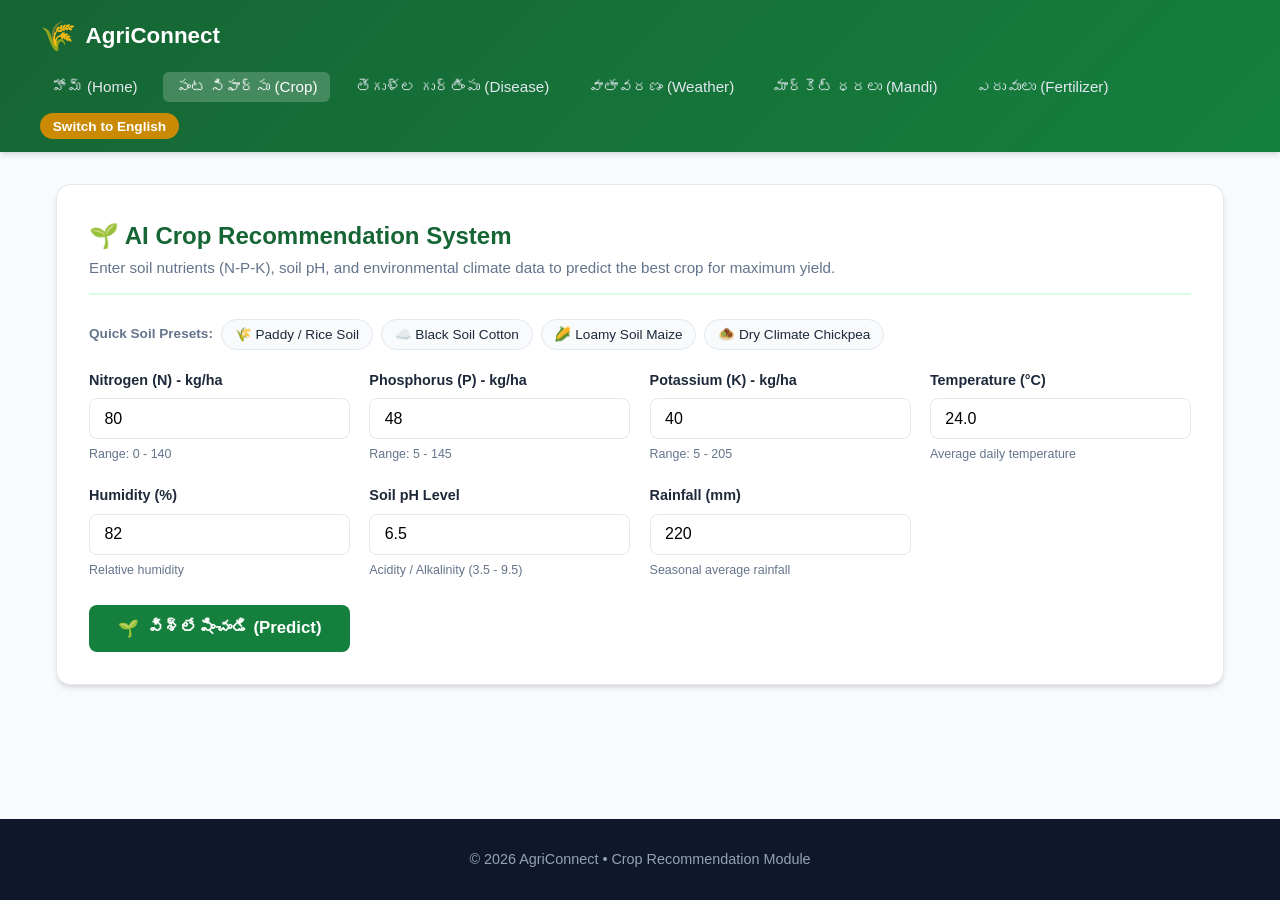
==== templates/crop.html @ aa515c9d "AgriConnect: AI-Based Agriculture Support System" ====
<!DOCTYPE html>
<html lang="en">
<head>
    <meta charset="UTF-8">
    <meta name="viewport" content="width=device-width, initial-scale=1.0">
    <title>Crop Recommendation - AgriConnect</title>
    <link rel="stylesheet" href="/static/css/style.css">
</head>
<body>
    <nav class="navbar">
        <div class="nav-container">
            <a href="/" class="brand">
                <span class="brand-icon">🌾</span>
                <span>AgriConnect</span>
            </a>
            <ul class="nav-links">
                <li><a href="/" data-i18n="nav_home">Home</a></li>
                <li><a href="/crop" class="active" data-i18n="nav_crop">Crop Recommendation</a></li>
                <li><a href="/disease" data-i18n="nav_disease">Disease Detection</a></li>
                <li><a href="/weather" data-i18n="nav_weather">Weather Alerts</a></li>
                <li><a href="/market" data-i18n="nav_market">Market Prices</a></li>
                <li><a href="/fertilizer" data-i18n="nav_fertilizer">Fertilizer</a></li>
                <li><button class="lang-btn" id="langToggleBtn" onclick="toggleLanguage()">Switch to English</button></li>
            </ul>
        </div>
    </nav>

    <main class="main-content">
        <div class="app-card">
            <div class="section-header">
                <h2>🌱 AI Crop Recommendation System</h2>
                <p style="color: var(--text-muted); font-size: 0.95rem;">Enter soil nutrients (N-P-K), soil pH, and environmental climate data to predict the best crop for maximum yield.</p>
            </div>

            <!-- Quick Presets -->
            <div class="preset-container">
                <span style="font-weight: 600; font-size: 0.85rem; color: var(--text-muted);">Quick Soil Presets:</span>
                <button type="button" class="btn-preset" onclick="applyPreset('rice')">🌾 Paddy / Rice Soil</button>
                <button type="button" class="btn-preset" onclick="applyPreset('cotton')">☁️ Black Soil Cotton</button>
                <button type="button" class="btn-preset" onclick="applyPreset('maize')">🌽 Loamy Soil Maize</button>
                <button type="button" class="btn-preset" onclick="applyPreset('chickpea')">🧆 Dry Climate Chickpea</button>
            </div>

            <form onsubmit="submitCropForm(event)">
                <div class="form-grid">
                    <div class="form-group">
                        <label for="nitrogen">Nitrogen (N) - kg/ha</label>
                        <input type="number" step="any" id="nitrogen" class="form-control" placeholder="e.g. 80" value="80" required>
                        <span class="form-helper">Range: 0 - 140</span>
                    </div>

                    <div class="form-group">
                        <label for="phosphorus">Phosphorus (P) - kg/ha</label>
                        <input type="number" step="any" id="phosphorus" class="form-control" placeholder="e.g. 48" value="48" required>
                        <span class="form-helper">Range: 5 - 145</span>
                    </div>

                    <div class="form-group">
                        <label for="potassium">Potassium (K) - kg/ha</label>
                        <input type="number" step="any" id="potassium" class="form-control" placeholder="e.g. 40" value="40" required>
                        <span class="form-helper">Range: 5 - 205</span>
                    </div>

                    <div class="form-group">
                        <label for="temperature">Temperature (°C)</label>
                        <input type="number" step="any" id="temperature" class="form-control" placeholder="e.g. 25.0" value="24.0" required>
                        <span class="form-helper">Average daily temperature</span>
                    </div>

                    <div class="form-group">
                        <label for="humidity">Humidity (%)</label>
                        <input type="number" step="any" id="humidity" class="form-control" placeholder="e.g. 80" value="82" required>
                        <span class="form-helper">Relative humidity</span>
                    </div>

                    <div class="form-group">
                        <label for="ph">Soil pH Level</label>
                        <input type="number" step="any" id="ph" class="form-control" placeholder="e.g. 6.5" value="6.5" required>
                        <span class="form-helper">Acidity / Alkalinity (3.5 - 9.5)</span>
                    </div>

                    <div class="form-group">
                        <label for="rainfall">Rainfall (mm)</label>
                        <input type="number" step="any" id="rainfall" class="form-control" placeholder="e.g. 200" value="220" required>
                        <span class="form-helper">Seasonal average rainfall</span>
                    </div>
                </div>

                <button type="submit" id="cropSubmitBtn" class="btn-primary">
                    🌱 <span data-i18n="btn_predict">విశ్లేషించండి (Predict)</span>
                </button>
            </form>

            <!-- Results Section -->
            <div id="cropResult" class="result-box">
                <div class="result-header">
                    <div id="resCropIcon" class="result-icon">🌾</div>
                    <div>
                        <div id="resCropName" class="result-title">Rice - వరి (Rice)</div>
                        <span id="resConfidence" class="badge badge-success">Accuracy: 95%</span>
                    </div>
                </div>

                <div style="display: grid; grid-template-columns: repeat(auto-fit, minmax(200px, 1fr)); gap: 1rem; margin-top: 1rem; background: white; padding: 1.2rem; border-radius: 10px;">
                    <div>
                        <strong>Recommended Season:</strong>
                        <p id="resSeason" style="color: var(--primary);">Kharif / Rabi</p>
                    </div>
                    <div>
                        <strong>Water Requirement:</strong>
                        <p id="resWater" style="color: var(--primary);">High</p>
                    </div>
                    <div>
                        <strong>Ideal Soil Type:</strong>
                        <p id="resSoil" style="color: var(--primary);">Clayey / Alluvial</p>
                    </div>
                </div>

                <div style="margin-top: 1.2rem;">
                    <strong>Alternative Viable Crops:</strong>
                    <div id="resAlternatives" style="margin-top: 0.4rem;"></div>
                </div>
            </div>
        </div>
    </main>

    <footer>
        <p>&copy; 2026 AgriConnect &bull; Crop Recommendation Module</p>
    </footer>

    <script src="/static/js/main.js"></script>
</body>
</html>
---- static/css/style.css ----
:root {
    --primary: #15803d;
    --primary-dark: #166534;
    --primary-light: #dcfce7;
    --accent: #ca8a04;
    --accent-light: #fef08a;
    --text-dark: #1e293b;
    --text-muted: #64748b;
    --bg-light: #f8fafc;
    --card-bg: #ffffff;
    --border-color: #e2e8f0;
    --danger: #dc2626;
    --warning: #f59e0b;
    --success: #16a34a;
    --info: #0284c7;
    --shadow-sm: 0 1px 3px rgba(0,0,0,0.08);
    --shadow-md: 0 4px 6px -1px rgba(0,0,0,0.1), 0 2px 4px -2px rgba(0,0,0,0.1);
    --shadow-lg: 0 10px 15px -3px rgba(0,0,0,0.1), 0 4px 6px -4px rgba(0,0,0,0.1);
}

* {
    margin: 0;
    padding: 0;
    box-sizing: border-box;
    font-family: -apple-system, BlinkMacSystemFont, "Segoe UI", Roboto, "Helvetica Neue", Arial, sans-serif;
}

body {
    background-color: var(--bg-light);
    color: var(--text-dark);
    line-height: 1.6;
    min-height: 100vh;
    display: flex;
    flex-direction: column;
}

/* Navbar */
.navbar {
    background: linear-gradient(135deg, #166534, #15803d);
    color: white;
    padding: 0.8rem 1.5rem;
    position: sticky;
    top: 0;
    z-index: 100;
    box-shadow: var(--shadow-md);
}

.nav-container {
    max-width: 1200px;
    margin: 0 auto;
    display: flex;
    justify-content: space-between;
    align-items: center;
    flex-wrap: wrap;
    gap: 1rem;
}

.brand {
    display: flex;
    align-items: center;
    gap: 0.6rem;
    text-decoration: none;
    color: white;
    font-size: 1.4rem;
    font-weight: 700;
}

.brand-icon {
    font-size: 1.8rem;
}

.nav-links {
    display: flex;
    gap: 0.8rem;
    align-items: center;
    list-style: none;
    flex-wrap: wrap;
}

.nav-links a {
    color: #e2e8f0;
    text-decoration: none;
    font-weight: 500;
    font-size: 0.95rem;
    padding: 0.4rem 0.8rem;
    border-radius: 6px;
    transition: all 0.2s;
}

.nav-links a:hover, .nav-links a.active {
    background: rgba(255, 255, 255, 0.2);
    color: white;
}

.lang-btn {
    background: var(--accent);
    color: #fff;
    border: none;
    padding: 0.35rem 0.8rem;
    border-radius: 20px;
    font-weight: 600;
    cursor: pointer;
    font-size: 0.85rem;
    display: flex;
    align-items: center;
    gap: 0.4rem;
    transition: 0.2s;
}

.lang-btn:hover {
    background: #b45309;
}

/* Container */
.main-content {
    max-width: 1200px;
    margin: 2rem auto;
    padding: 0 1rem;
    flex: 1;
    width: 100%;
}

/* Hero Section */
.hero {
    background: linear-gradient(135deg, rgba(22, 101, 52, 0.95), rgba(21, 128, 61, 0.85)), url('https://images.unsplash.com/photo-1500382017468-9049fed747ef?auto=format&fit=crop&w=1200&q=80') center/cover;
    color: white;
    padding: 3rem 2rem;
    border-radius: 16px;
    text-align: center;
    margin-bottom: 2.5rem;
    box-shadow: var(--shadow-lg);
}

.hero h1 {
    font-size: 2.4rem;
    margin-bottom: 0.8rem;
}

.hero p {
    font-size: 1.15rem;
    max-width: 750px;
    margin: 0 auto 1.5rem auto;
    opacity: 0.95;
}

.hero-stats {
    display: flex;
    justify-content: center;
    gap: 2rem;
    flex-wrap: wrap;
    margin-top: 2rem;
}

.stat-item {
    background: rgba(255, 255, 255, 0.15);
    backdrop-filter: blur(4px);
    padding: 0.8rem 1.4rem;
    border-radius: 12px;
}

.stat-num {
    font-size: 1.6rem;
    font-weight: 700;
    color: var(--accent-light);
}

.stat-label {
    font-size: 0.85rem;
}

/* Feature Cards Grid */
.cards-grid {
    display: grid;
    grid-template-columns: repeat(auto-fit, minmax(280px, 1fr));
    gap: 1.5rem;
    margin-bottom: 2.5rem;
}

.feature-card {
    background: var(--card-bg);
    border: 1px solid var(--border-color);
    border-radius: 14px;
    padding: 1.8rem;
    transition: transform 0.25s, box-shadow 0.25s;
    display: flex;
    flex-direction: column;
    justify-content: space-between;
    box-shadow: var(--shadow-sm);
    text-decoration: none;
    color: inherit;
}

.feature-card:hover {
    transform: translateY(-5px);
    box-shadow: var(--shadow-lg);
    border-color: var(--primary);
}

.card-icon {
    font-size: 2.5rem;
    margin-bottom: 1rem;
    display: inline-block;
}

.card-title {
    font-size: 1.3rem;
    color: var(--primary-dark);
    margin-bottom: 0.6rem;
}

.card-desc {
    color: var(--text-muted);
    font-size: 0.95rem;
    margin-bottom: 1.2rem;
    flex: 1;
}

.card-link {
    color: var(--primary);
    font-weight: 600;
    display: flex;
    align-items: center;
    gap: 0.4rem;
}

/* Forms & Inputs */
.app-card {
    background: var(--card-bg);
    border-radius: 14px;
    padding: 2rem;
    border: 1px solid var(--border-color);
    box-shadow: var(--shadow-md);
    margin-bottom: 2rem;
}

.section-header {
    border-bottom: 2px solid var(--primary-light);
    padding-bottom: 0.8rem;
    margin-bottom: 1.5rem;
}

.section-header h2 {
    color: var(--primary-dark);
    display: flex;
    align-items: center;
    gap: 0.6rem;
    font-size: 1.5rem;
}

.form-grid {
    display: grid;
    grid-template-columns: repeat(auto-fit, minmax(220px, 1fr));
    gap: 1.2rem;
    margin-bottom: 1.5rem;
}

.form-group {
    display: flex;
    flex-direction: column;
    gap: 0.4rem;
}

.form-group label {
    font-weight: 600;
    font-size: 0.9rem;
    color: var(--text-dark);
}

.form-control {
    padding: 0.65rem 0.9rem;
    border: 1px solid var(--border-color);
    border-radius: 8px;
    font-size: 1rem;
    transition: border-color 0.2s, box-shadow 0.2s;
    background: #fff;
}

.form-control:focus {
    outline: none;
    border-color: var(--primary);
    box-shadow: 0 0 0 3px rgba(21, 128, 61, 0.2);
}

.form-helper {
    font-size: 0.78rem;
    color: var(--text-muted);
}

.btn-primary {
    background: var(--primary);
    color: white;
    padding: 0.8rem 1.8rem;
    border: none;
    border-radius: 8px;
    font-size: 1.05rem;
    font-weight: 600;
    cursor: pointer;
    transition: background 0.2s, transform 0.1s;
    display: inline-flex;
    align-items: center;
    justify-content: center;
    gap: 0.5rem;
}

.btn-primary:hover {
    background: var(--primary-dark);
}

.btn-primary:active {
    transform: scale(0.98);
}

.btn-preset {
    background: var(--bg-light);
    border: 1px solid var(--border-color);
    padding: 0.4rem 0.8rem;
    border-radius: 20px;
    font-size: 0.85rem;
    cursor: pointer;
    transition: 0.2s;
    color: var(--text-dark);
}

.btn-preset:hover {
    background: var(--primary-light);
    border-color: var(--primary);
    color: var(--primary-dark);
}

.preset-container {
    display: flex;
    gap: 0.5rem;
    flex-wrap: wrap;
    margin-bottom: 1.2rem;
    align-items: center;
}

/* Result Box */
.result-box {
    margin-top: 1.5rem;
    padding: 1.5rem;
    border-radius: 12px;
    background: #f0fdf4;
    border: 1px solid #bbf7d0;
    display: none;
}

.result-box.active {
    display: block;
    animation: fadeIn 0.3s ease;
}

@keyframes fadeIn {
    from { opacity: 0; transform: translateY(8px); }
    to { opacity: 1; transform: translateY(0); }
}

.result-header {
    display: flex;
    align-items: center;
    gap: 1rem;
    margin-bottom: 1rem;
}

.result-icon {
    font-size: 3rem;
    background: white;
    width: 65px;
    height: 65px;
    display: flex;
    align-items: center;
    justify-content: center;
    border-radius: 50%;
    box-shadow: var(--shadow-sm);
}

.result-title {
    font-size: 1.6rem;
    color: var(--primary-dark);
    font-weight: 700;
}

.badge {
    display: inline-block;
    padding: 0.25rem 0.6rem;
    border-radius: 12px;
    font-size: 0.8rem;
    font-weight: 600;
}

.badge-success { background: #dcfce7; color: #15803d; }
.badge-warning { background: #fef3c7; color: #b45309; }
.badge-danger { background: #fee2e2; color: #b91c1c; }
.badge-info { background: #e0f2fe; color: #0369a1; }

/* Upload Area */
.upload-area {
    border: 2px dashed #94a3b8;
    border-radius: 12px;
    padding: 2.5rem 1.5rem;
    text-align: center;
    cursor: pointer;
    background: #f8fafc;
    transition: all 0.2s;
    margin-bottom: 1.2rem;
}

.upload-area:hover, .upload-area.dragover {
    border-color: var(--primary);
    background: var(--primary-light);
}

.upload-icon {
    font-size: 3rem;
    color: var(--primary);
    margin-bottom: 0.8rem;
}

/* Tables */
.table-responsive {
    overflow-x: auto;
}

.custom-table {
    width: 100%;
    border-collapse: collapse;
    margin-top: 1rem;
}

.custom-table th, .custom-table td {
    padding: 0.85rem 1rem;
    text-align: left;
    border-bottom: 1px solid var(--border-color);
}

.custom-table th {
    background: #f1f5f9;
    color: var(--text-dark);
    font-weight: 600;
}

.custom-table tr:hover {
    background: #f8fafc;
}

/* Footer */
footer {
    background: #0f172a;
    color: #94a3b8;
    text-align: center;
    padding: 1.8rem 1rem;
    margin-top: auto;
    font-size: 0.9rem;
}

footer a {
    color: #4ade80;
    text-decoration: none;
}

@media (max-width: 768px) {
    .nav-container {
        flex-direction: column;
        align-items: flex-start;
    }
    .hero h1 {
        font-size: 1.8rem;
    }
    .hero-stats {
        gap: 1rem;
    }
}
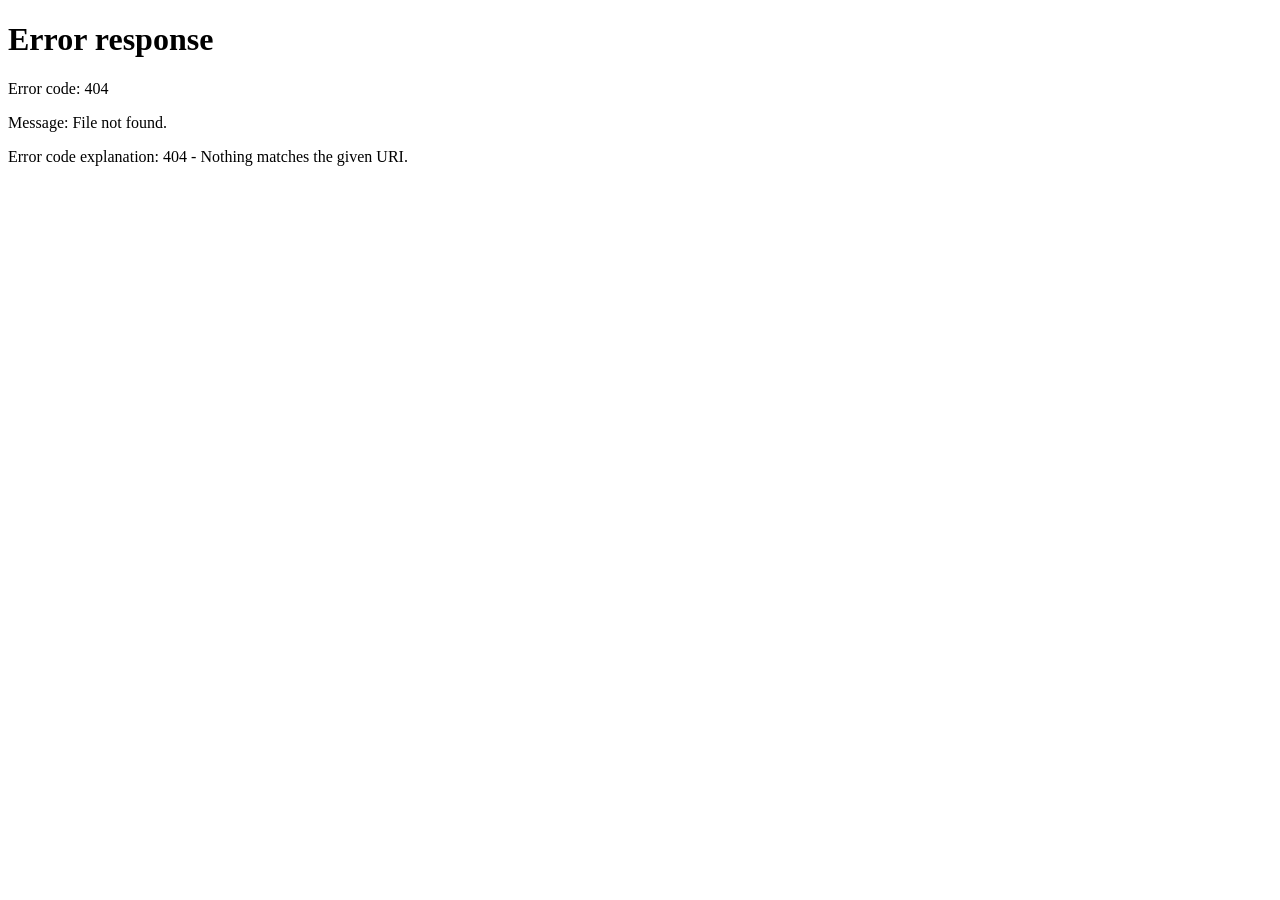
==== commit c7fc2490: "Auto redirect all pages to login" ====
--- a/templates/crop.html
+++ b/templates/crop.html
@@ -4,6 +4,11 @@
     <meta charset="UTF-8">
     <meta name="viewport" content="width=device-width, initial-scale=1.0">
     <title>Crop Recommendation - AgriConnect</title>
+    <script>
+        if (!localStorage.getItem("agri_farmer")) {
+            window.location.replace("/login");
+        }
+    </script>
     <link rel="stylesheet" href="/static/css/style.css">
 </head>
 <body>
